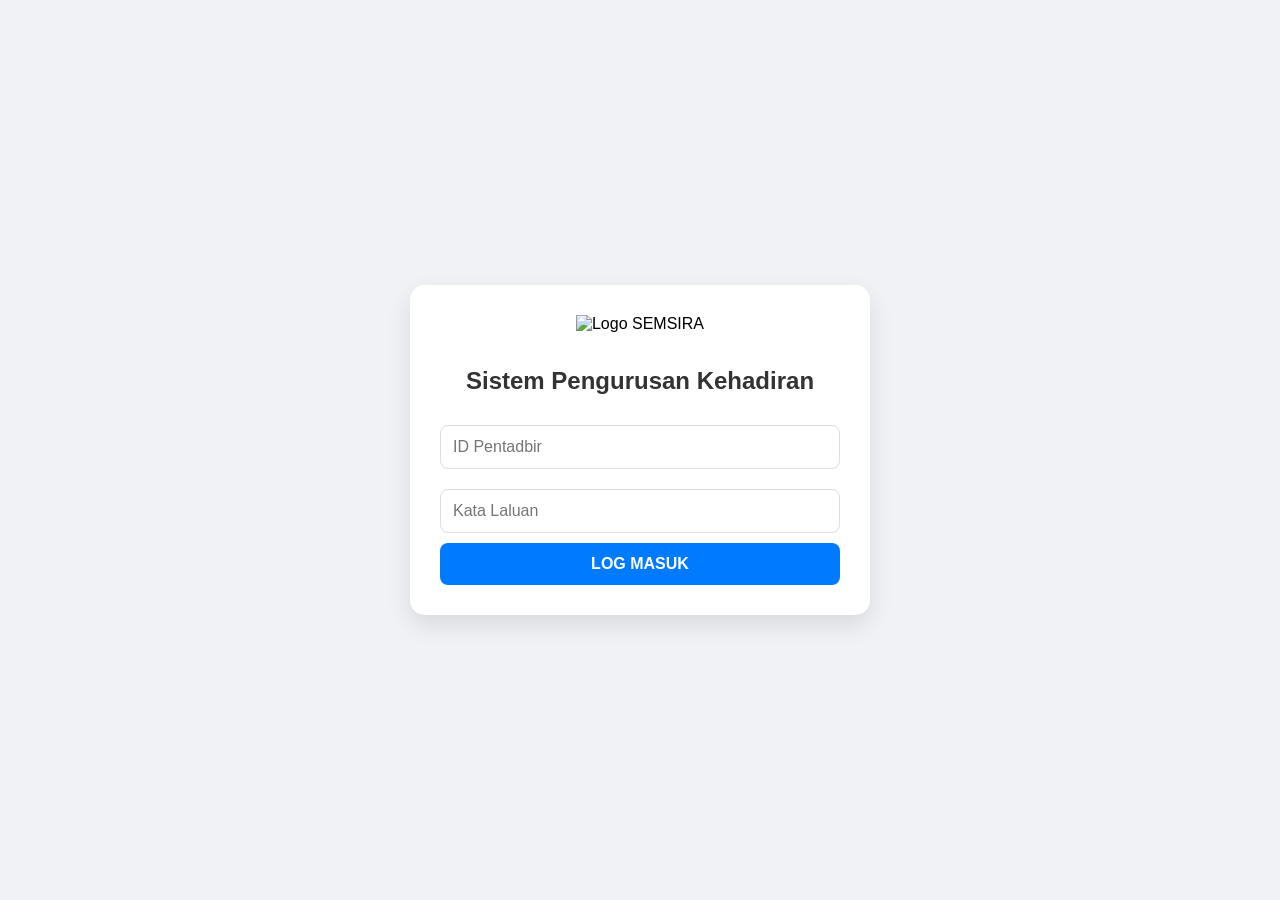
==== index.html @ 90750918 "Create index.html" ====
<!DOCTYPE html>
<html lang="ms">
<head>
    <meta charset="UTF-8">
    <meta name="viewport" content="width=device-width, initial-scale=1.0">
    <title>SEMSIRA - Log Masuk Pentadbir</title>
    <link rel="icon" href="semsira.png" type="image/png">
    <style>
        body {
            font-family: 'Segoe UI', Tahoma, Geneva, Verdana, sans-serif;
            background-color: #f0f2f5;
            display: flex;
            justify-content: center;
            align-items: center;
            height: 100vh;
            margin: 0;
        }
        .login-card {
            background: white;
            padding: 30px;
            border-radius: 15px;
            box-shadow: 0 10px 25px rgba(0,0,0,0.1);
            width: 90%;
            max-width: 400px;
            text-align: center;
        }
        .logo {
            width: 100px;
            margin-bottom: 15px;
        }
        h2 { color: #333; margin-bottom: 20px; }
        input {
            width: 100%;
            padding: 12px;
            margin: 10px 0;
            border: 1px solid #ddd;
            border-radius: 8px;
            box-sizing: border-box;
            font-size: 16px;
        }
        button {
            width: 100%;
            padding: 12px;
            background-color: #007bff;
            color: white;
            border: none;
            border-radius: 8px;
            font-size: 16px;
            font-weight: bold;
            cursor: pointer;
            transition: 0.3s;
        }
        button:hover { background-color: #0056b3; }
        #error-msg { color: #d9534f; font-size: 14px; margin-top: 10px; display: none; }
    </style>
</head>
<body>

<div class="login-card">
    <img src="semsira.png" alt="Logo SEMSIRA" class="logo">
    <h2>Sistem Pengurusan Kehadiran</h2>
    <form id="loginForm">
        <input type="text" id="adminID" placeholder="ID Pentadbir" required>
        <input type="password" id="adminPass" placeholder="Kata Laluan" required>
        <button type="submit">LOG MASUK</button>
    </form>
    <p id="error-msg">ID atau Kata Laluan Salah!</p>
</div>

<script>
    const loginForm = document.getElementById('loginForm');
    const errorMsg = document.getElementById('error-msg');

    loginForm.addEventListener('submit', async (e) => {
        e.preventDefault();
        
        const inputID = document.getElementById('adminID').value;
        const inputPass = document.getElementById('adminPass').value;

        try {
            // Mengambil fail keys.txt dari GitHub repository anda
            const response = await fetch('keys.txt');
            const data = await response.text();
            
            // Andaikan format keys.txt adalah "adminID,password"
            const [storedID, storedPass] = data.trim().split(',');

            if (inputID === storedID && inputPass === storedPass) {
                // Simpan status log masuk dalam session
                sessionStorage.setItem('isLoggedIn', 'true');
                window.location.href = 'menu.html';
            } else {
                errorMsg.style.display = 'block';
            }
        } catch (err) {
            console.error("Ralat membaca kunci:", err);
            alert("Ralat sistem: Gagal membaca fail keselamatan.");
        }
    });
</script>

</body>
</html>
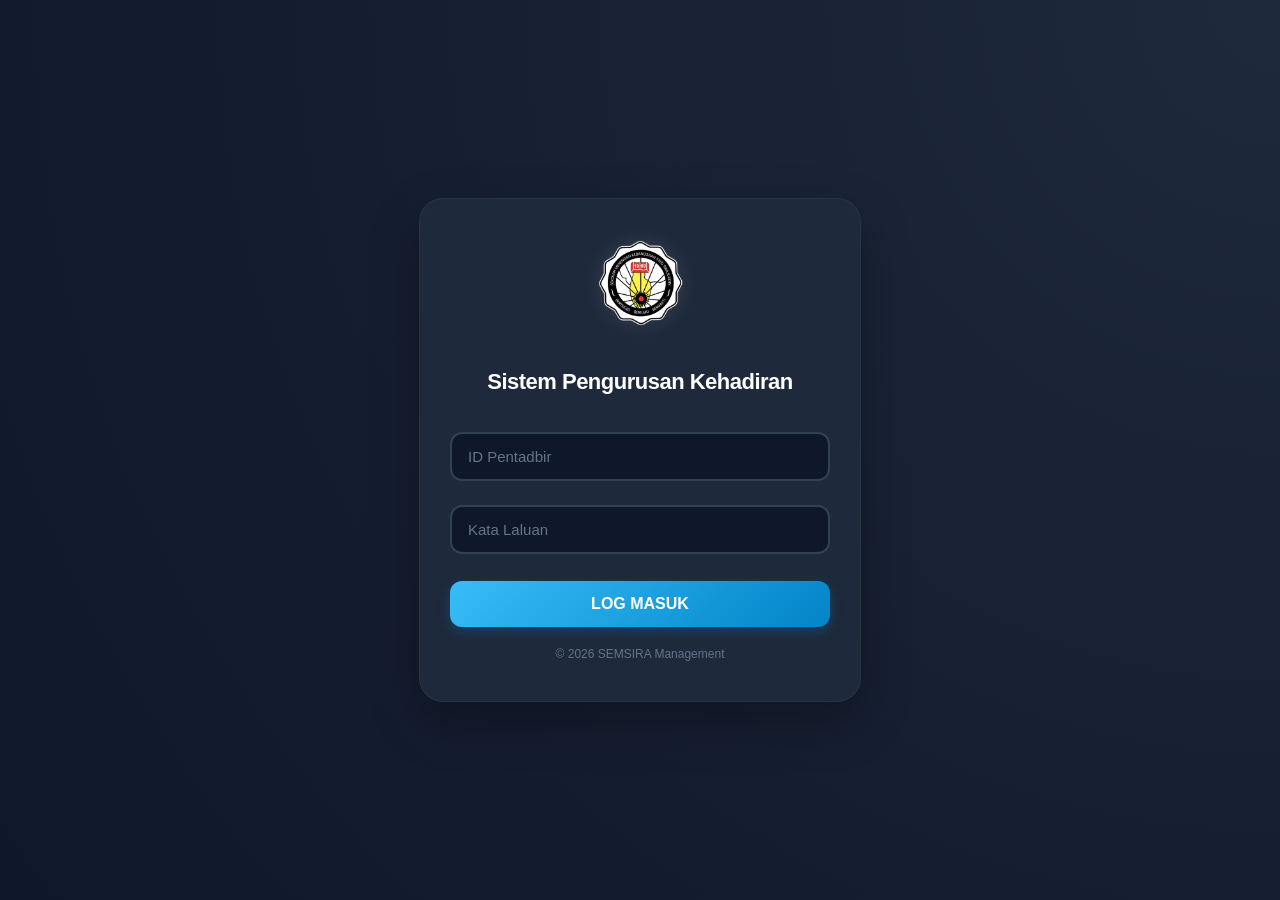
==== commit 4f72798e: "Update index.html" ====
--- a/index.html
+++ b/index.html
@@ -6,52 +6,117 @@
     <title>SEMSIRA - Log Masuk Pentadbir</title>
     <link rel="icon" href="semsira.png" type="image/png">
     <style>
+        /* UI BEAUTIFICATION - DARK MODE */
         body {
-            font-family: 'Segoe UI', Tahoma, Geneva, Verdana, sans-serif;
-            background-color: #f0f2f5;
+            font-family: 'Poppins', 'Segoe UI', Roboto, sans-serif;
+            background-color: #0f172a; /* Warna latar gelap slate */
+            background-image: radial-gradient(circle at top right, #1e293b, #0f172a);
             display: flex;
             justify-content: center;
             align-items: center;
             height: 100vh;
             margin: 0;
+            color: #f1f5f9;
         }
+
         .login-card {
-            background: white;
-            padding: 30px;
-            border-radius: 15px;
-            box-shadow: 0 10px 25px rgba(0,0,0,0.1);
+            background: #1e293b; /* Warna kad gelap */
+            padding: 40px 30px;
+            border-radius: 24px;
+            box-shadow: 0 20px 50px rgba(0, 0, 0, 0.3);
             width: 90%;
-            max-width: 400px;
+            max-width: 380px;
             text-align: center;
+            border: 1px solid rgba(255, 255, 255, 0.05); /* Border halus */
+            backdrop-filter: blur(10px);
         }
+
         .logo {
-            width: 100px;
-            margin-bottom: 15px;
+            width: 90px;
+            margin-bottom: 20px;
+            filter: drop-shadow(0 0 10px rgba(255, 255, 255, 0.1));
+            transition: transform 0.3s ease;
         }
-        h2 { color: #333; margin-bottom: 20px; }
+        
+        .logo:hover {
+            transform: scale(1.05);
+        }
+
+        h2 { 
+            color: #ffffff; 
+            margin-bottom: 25px; 
+            font-size: 22px;
+            font-weight: 600;
+            letter-spacing: -0.5px;
+        }
+
+        .input-group { text-align: left; }
+
         input {
             width: 100%;
-            padding: 12px;
-            margin: 10px 0;
-            border: 1px solid #ddd;
-            border-radius: 8px;
+            padding: 14px 16px;
+            margin: 12px 0;
+            border: 2px solid #334155;
+            border-radius: 12px;
             box-sizing: border-box;
-            font-size: 16px;
+            font-size: 15px;
+            background-color: #0f172a;
+            color: white;
+            transition: all 0.3s ease;
+            outline: none;
         }
+
+        input:focus {
+            border-color: #38bdf8; /* Warna biru cerah bila fokus */
+            box-shadow: 0 0 0 4px rgba(56, 189, 248, 0.1);
+        }
+
+        input::placeholder {
+            color: #64748b;
+        }
+
         button {
             width: 100%;
-            padding: 12px;
-            background-color: #007bff;
+            padding: 14px;
+            margin-top: 15px;
+            background: linear-gradient(135deg, #38bdf8 0%, #0284c7 100%);
             color: white;
             border: none;
+            border-radius: 12px;
+            font-size: 16px;
+            font-weight: 600;
+            cursor: pointer;
+            transition: all 0.3s ease;
+            box-shadow: 0 4px 12px rgba(2, 132, 199, 0.3);
+        }
+
+        button:hover {
+            transform: translateY(-2px);
+            box-shadow: 0 6px 20px rgba(2, 132, 199, 0.4);
+            filter: brightness(1.1);
+        }
+
+        button:active {
+            transform: translateY(0);
+        }
+
+        #error-msg { 
+            color: #fb7185; 
+            font-size: 14px; 
+            margin-top: 15px; 
+            display: none;
+            background: rgba(251, 113, 133, 0.1);
+            padding: 10px;
             border-radius: 8px;
-            font-size: 16px;
-            font-weight: bold;
-            cursor: pointer;
-            transition: 0.3s;
+            border: 1px solid rgba(251, 113, 133, 0.2);
         }
-        button:hover { background-color: #0056b3; }
-        #error-msg { color: #d9534f; font-size: 14px; margin-top: 10px; display: none; }
+
+        /* Copyright Text Animasi */
+        .footer-text {
+            margin-top: 20px;
+            font-size: 12px;
+            color: #64748b;
+        }
     </style>
 </head>
 <body>
@@ -65,9 +130,11 @@
         <button type="submit">LOG MASUK</button>
     </form>
     <p id="error-msg">ID atau Kata Laluan Salah!</p>
+    <div class="footer-text">© 2026 SEMSIRA Management</div>
 </div>
 
 <script>
+    // KOD LOGIK ANDA KEKAL SAMA - TIDAK DIUBAH
     const loginForm = document.getElementById('loginForm');
     const errorMsg = document.getElementById('error-msg');
 
@@ -78,15 +145,12 @@
         const inputPass = document.getElementById('adminPass').value;
 
         try {
-            // Mengambil fail keys.txt dari GitHub repository anda
             const response = await fetch('keys.txt');
             const data = await response.text();
             
-            // Andaikan format keys.txt adalah "adminID,password"
             const [storedID, storedPass] = data.trim().split(',');
 
             if (inputID === storedID && inputPass === storedPass) {
-                // Simpan status log masuk dalam session
                 sessionStorage.setItem('isLoggedIn', 'true');
                 window.location.href = 'menu.html';
             } else {
